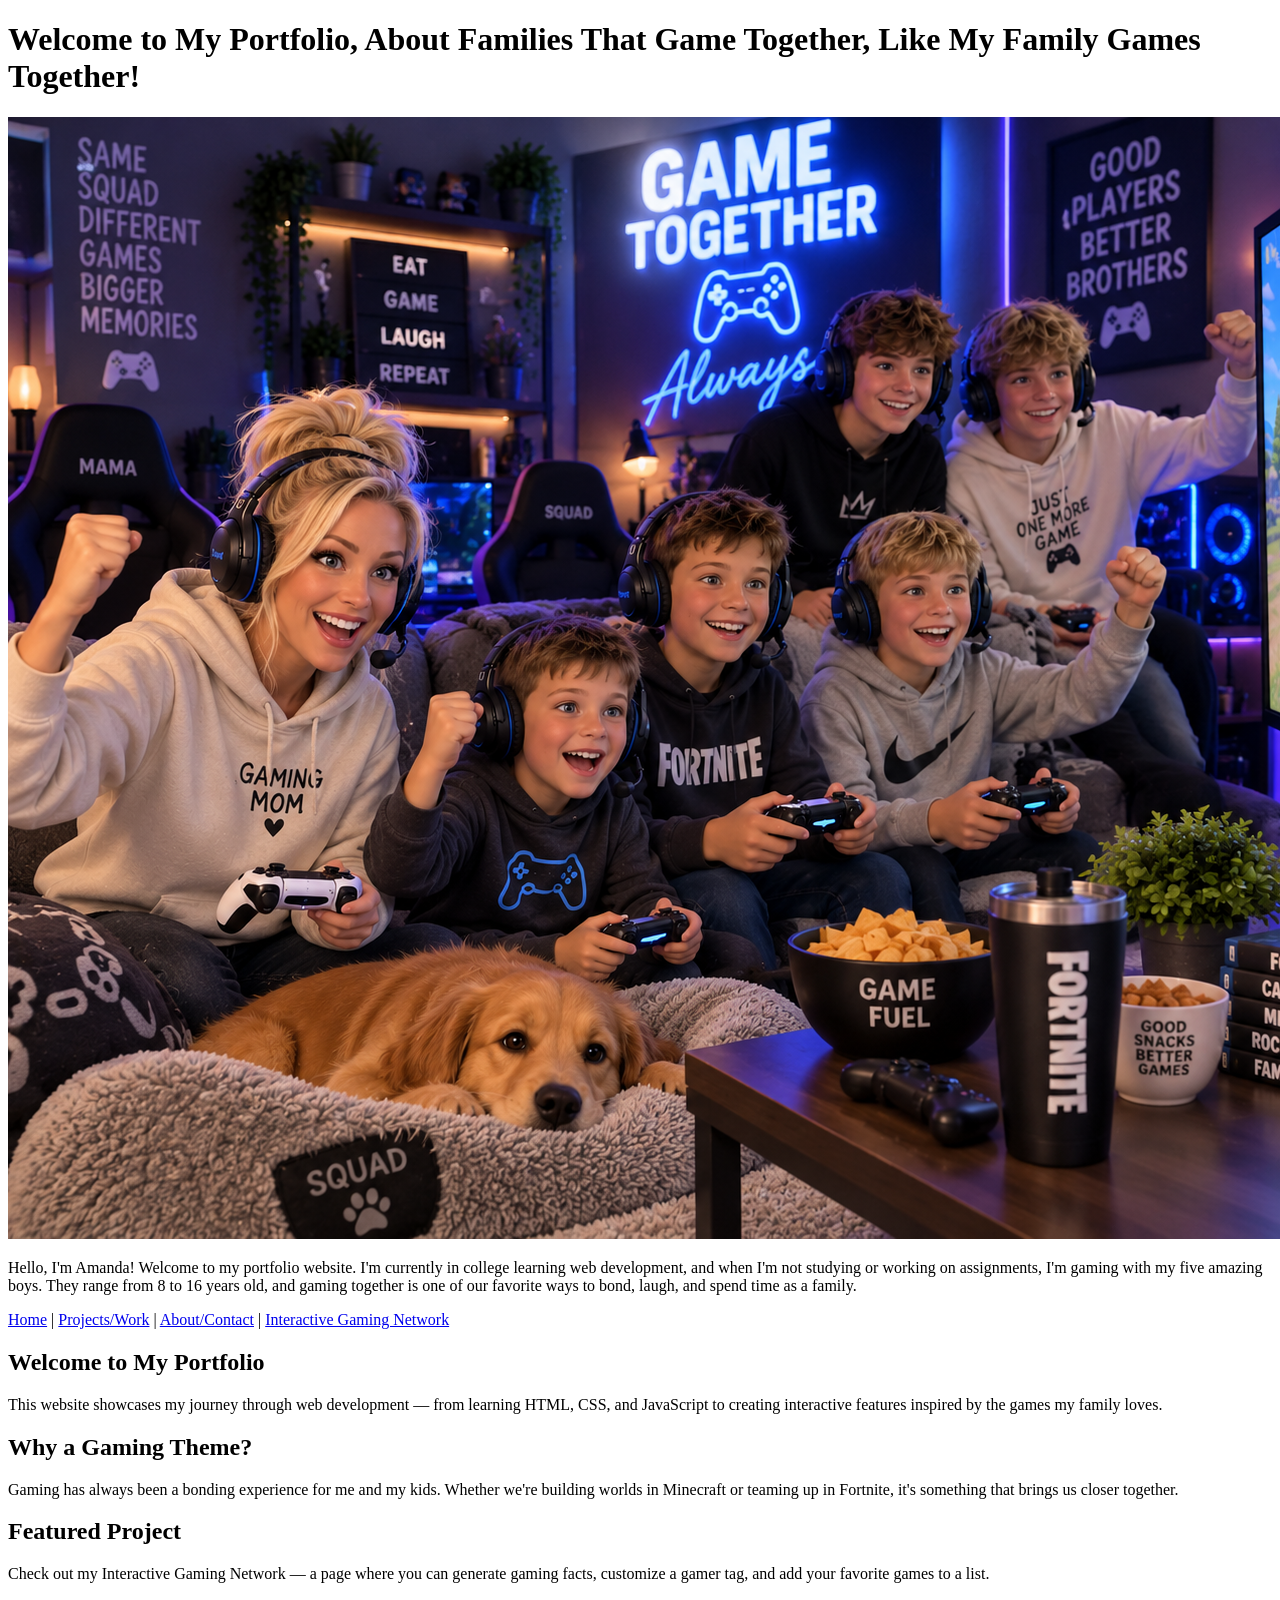
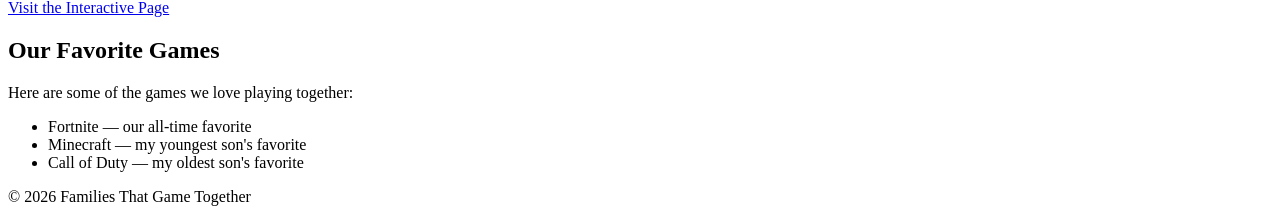
==== index.html @ e623e7ce "fix: remove unnecessary whitespace in index.html" ====
<!doctype html>
<html lang="en">
  <head>
    <meta charset="UTF-8" />
    <meta name="viewport" content="width=device-width, initial-scale=1.0" />
    <title>Welcome to Families That Game Together - My Portfolio</title>

    <link rel="stylesheet" href="assets/style.css" />


  <body>
    <header>
      <h1>
        Welcome to My Portfolio, About Families That Game Together, Like My
        Family Games Together!
      </h1>

      <img
        src="assets/images/chatgptgaming2.png"
        alt="A family gaming scene"
        class="hero-image"
        loading="eager"
        decoding="async"
      />

      <p class="intro">
        Hello, I'm Amanda! Welcome to my portfolio website. I'm currently in
        college learning web development, and when I'm not studying or working
        on assignments, I'm gaming with my five amazing boys. They range from 8
        to 16 years old, and gaming together is one of our favorite ways to
        bond, laugh, and spend time as a family.
      </p>
    </header>

    <nav id="site-nav">
      <a href="index.html">Home</a> |
      <a href="projects.html">Projects/Work</a> |
      <a href="about.html">About/Contact</a> |
      <a href="interactive.html">Interactive Gaming Network</a>
    </nav>

    <main id="main-content">
      <div class="card-container">
        <section class="welcome-section">
          <h2>Welcome to My Portfolio</h2>
          <p>
            This website showcases my journey through web development — from
            learning HTML, CSS, and JavaScript to creating interactive features
            inspired by the games my family loves.
          </p>
        </section>

        <section class="family-gaming">
          <h2>Why a Gaming Theme?</h2>
          <p>
            Gaming has always been a bonding experience for me and my kids.
            Whether we're building worlds in Minecraft or teaming up in
            Fortnite, it's something that brings us closer together.
          </p>
        </section>

        <section class="featured-project">
          <h2>Featured Project</h2>
          <p>
            Check out my Interactive Gaming Network — a page where you can
            generate gaming facts, customize a gamer tag, and add your favorite
            games to a list.
          </p>
          <p><a href="interactive.html">Visit the Interactive Page</a></p>
        </section>

        <section class="favorite-games">
          <h2>Our Favorite Games</h2>
          <p>Here are some of the games we love playing together:</p>
          <ul>
            <li>Fortnite — our all‑time favorite</li>
            <li>Minecraft — my youngest son's favorite</li>
            <li>Call of Duty — my oldest son's favorite</li>
          </ul>
        </section>
      </div>
    </main>

    <footer>
      <p>&copy; 2026 Families That Game Together</p>
    </footer>

    <script src="assets/script.js"></script>
  </body>
</html>
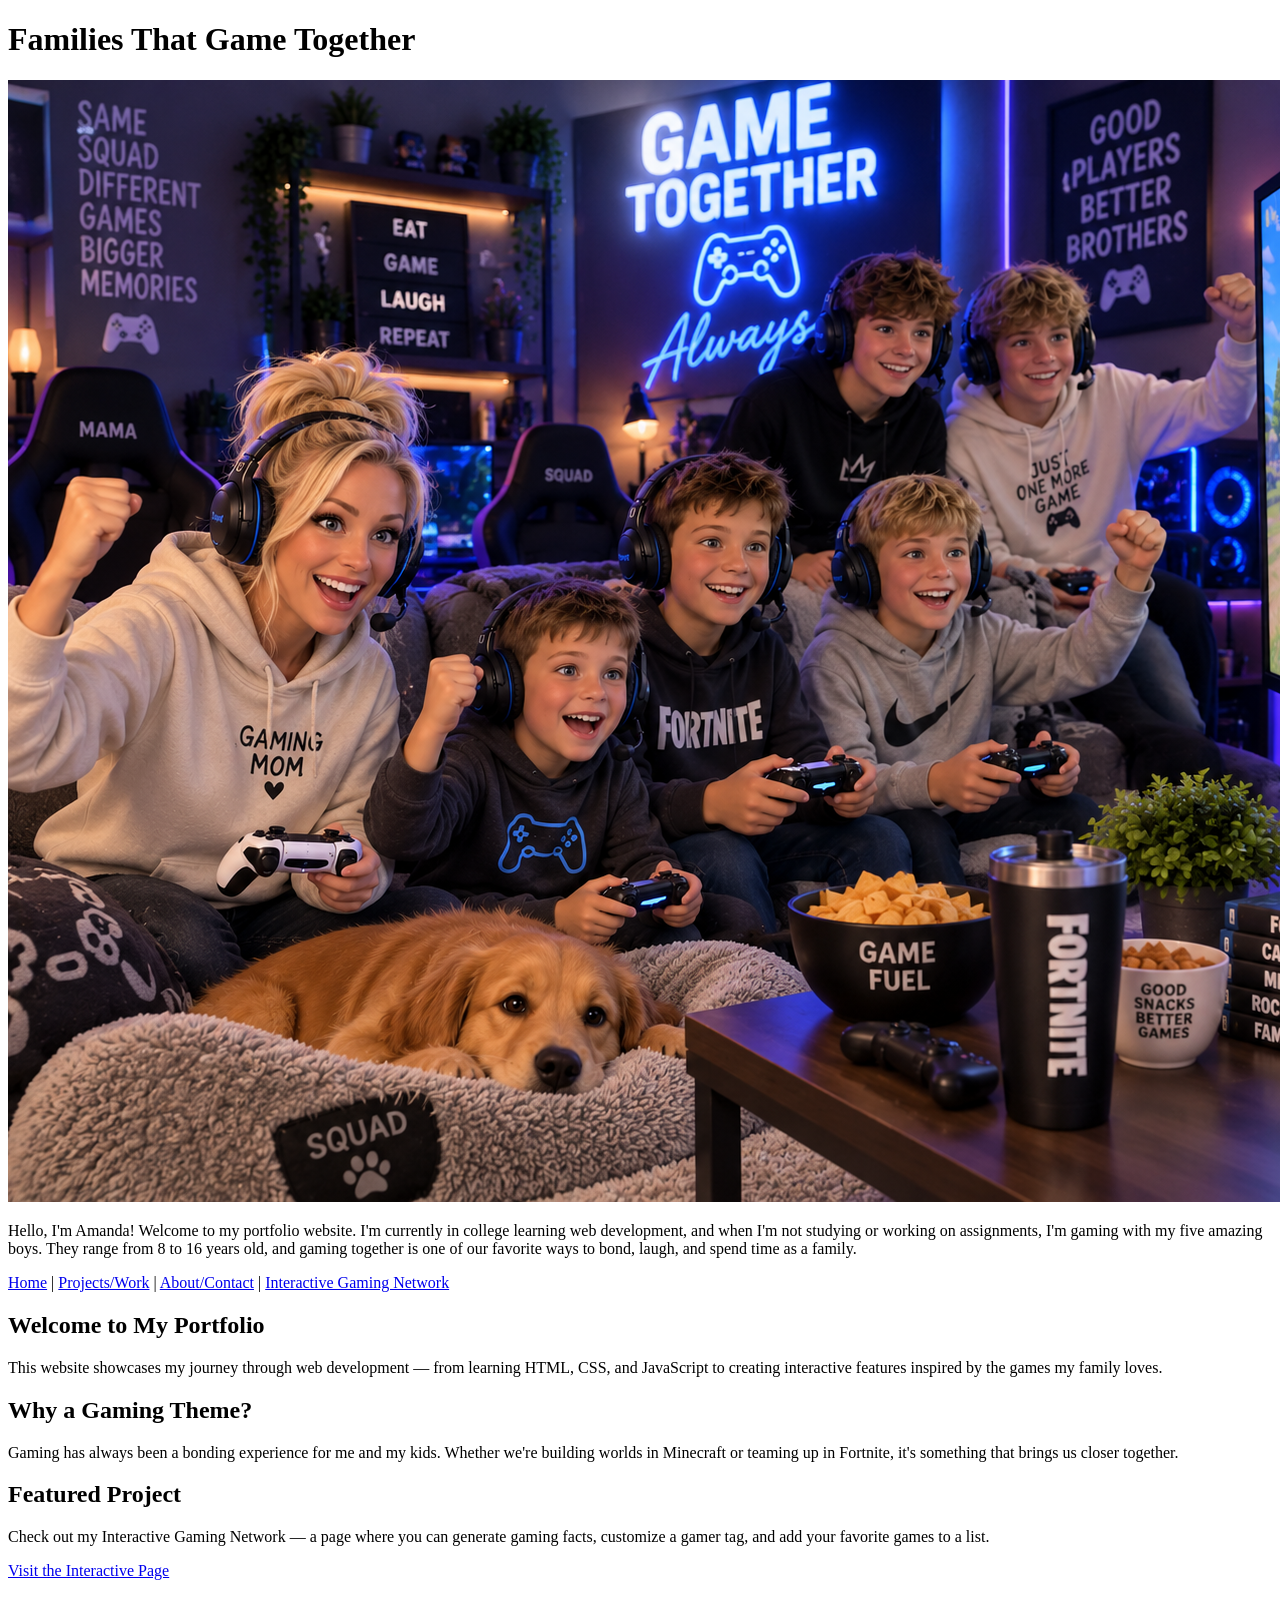
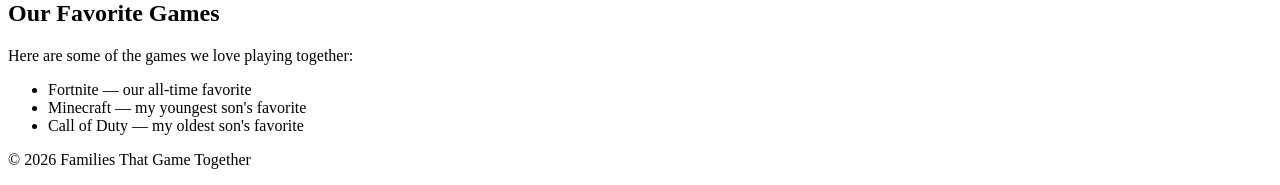
==== commit 712f5e3f: "refactor: update HTML structure and improve accessibility; enhance CSS styles for better visuals" ====
--- a/index.html
+++ b/index.html
@@ -3,21 +3,18 @@
   <head>
     <meta charset="UTF-8" />
     <meta name="viewport" content="width=device-width, initial-scale=1.0" />
-    <title>Welcome to Families That Game Together - My Portfolio</title>
+    <title>Families That Game Together - Amanda's Portfolio</title>
 
     <link rel="stylesheet" href="assets/style.css" />
-
+  </head>
 
   <body>
     <header>
-      <h1>
-        Welcome to My Portfolio, About Families That Game Together, Like My
-        Family Games Together!
-      </h1>
+      <h1>Families That Game Together</h1>
 
       <img
         src="assets/images/chatgptgaming2.png"
-        alt="A family gaming scene"
+        alt="A family gaming together"
         class="hero-image"
         loading="eager"
         decoding="async"
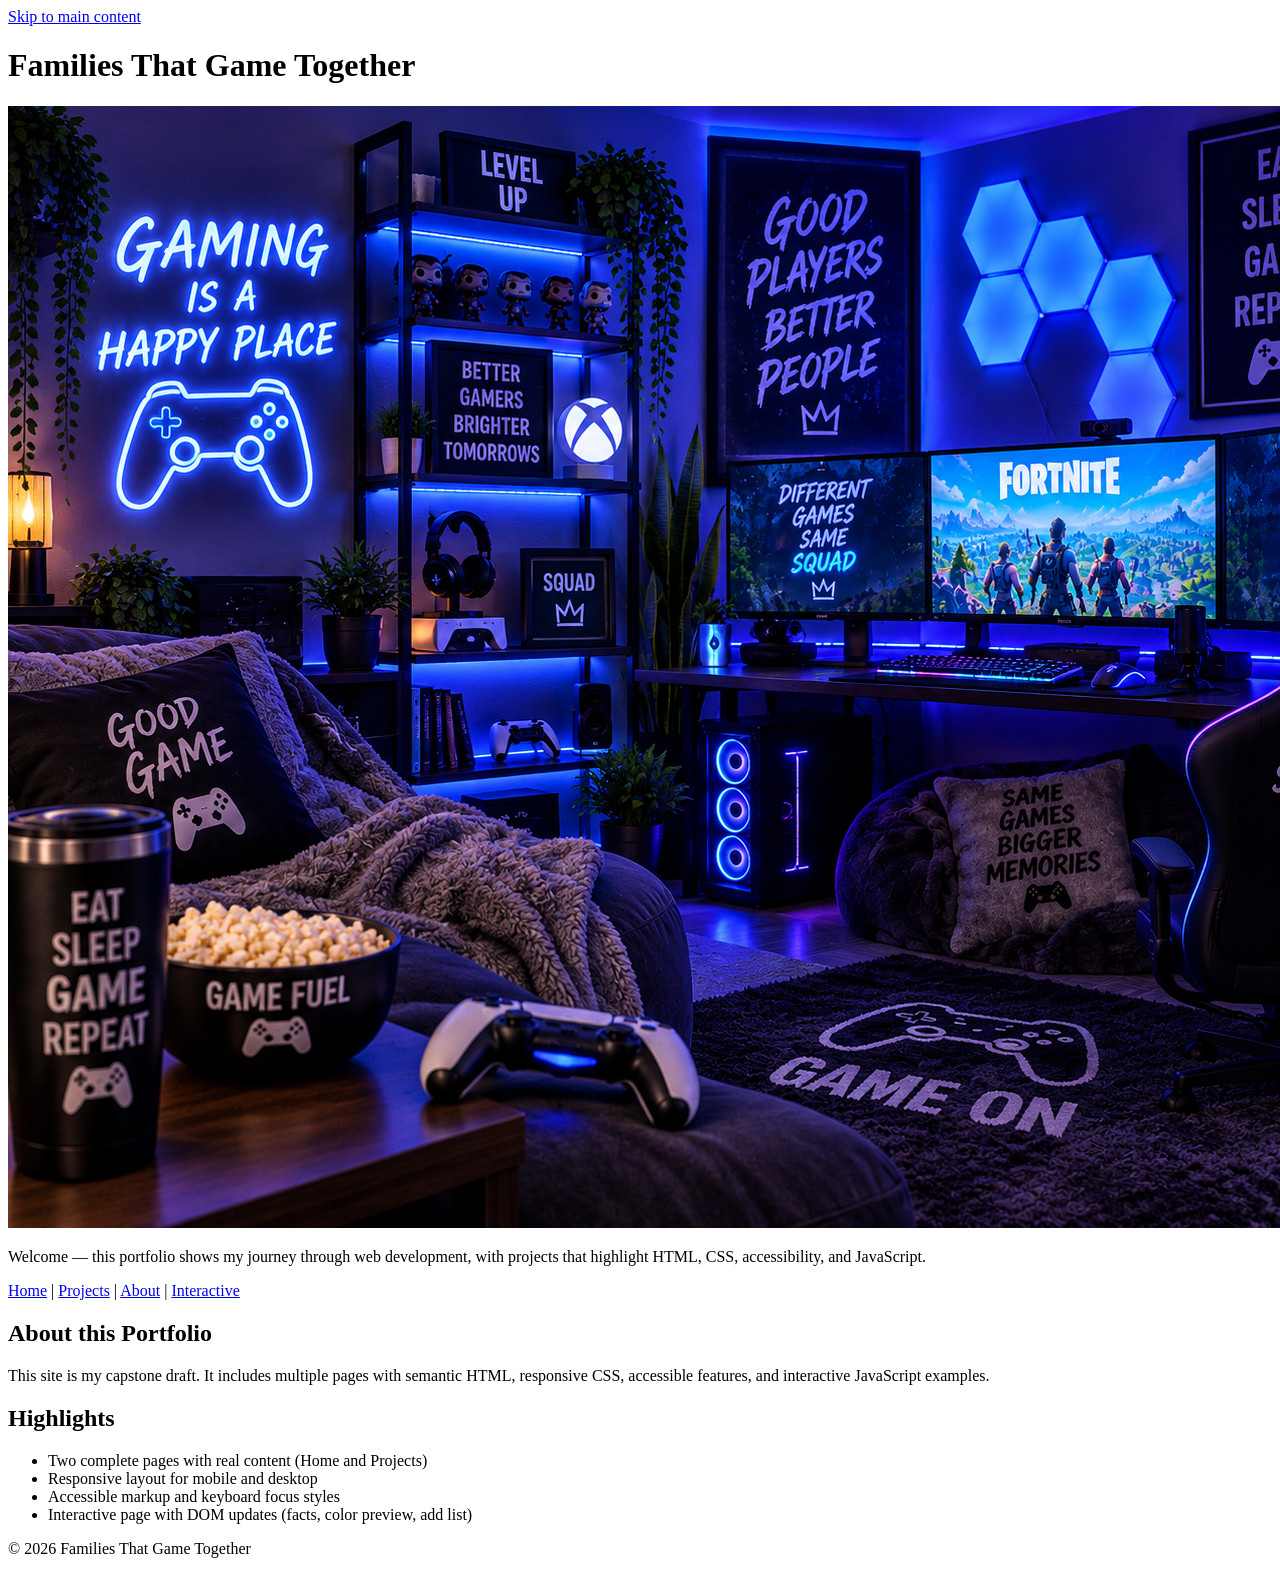
==== commit 443a8d75: "hopefully the last try.  contrast issue addressed, capstone assignment re-addressed. I had it comple" ====
--- a/index.html
+++ b/index.html
@@ -1,87 +1,63 @@
 <!doctype html>
 <html lang="en">
   <head>
-    <meta charset="UTF-8" />
-    <meta name="viewport" content="width=device-width, initial-scale=1.0" />
-    <title>Families That Game Together - Amanda's Portfolio</title>
-
+    <meta charset="utf-8" />
+    <meta name="viewport" content="width=device-width, initial-scale=1" />
+    <title>Families That Game Together — Home</title>
     <link rel="stylesheet" href="assets/style.css" />
   </head>
 
   <body>
+    <a class="skip-link" href="#main-content">Skip to main content</a>
+
     <header>
       <h1>Families That Game Together</h1>
 
       <img
-        src="assets/images/chatgptgaming2.png"
-        alt="A family gaming together"
+        src="assets/images/gamingoverload.png"
+        alt="Colorful gaming illustration representing creativity and development"
         class="hero-image"
         loading="eager"
         decoding="async"
       />
 
       <p class="intro">
-        Hello, I'm Amanda! Welcome to my portfolio website. I'm currently in
-        college learning web development, and when I'm not studying or working
-        on assignments, I'm gaming with my five amazing boys. They range from 8
-        to 16 years old, and gaming together is one of our favorite ways to
-        bond, laugh, and spend time as a family.
+        Welcome — this portfolio shows my journey through web development, with
+        projects that highlight HTML, CSS, accessibility, and JavaScript.
       </p>
     </header>
 
-    <nav id="site-nav">
-      <a href="index.html">Home</a> |
-      <a href="projects.html">Projects/Work</a> |
-      <a href="about.html">About/Contact</a> |
-      <a href="interactive.html">Interactive Gaming Network</a>
+    <nav id="site-nav" aria-label="Primary navigation">
+      <a href="index.html" aria-current="page">Home</a> |
+      <a href="projects.html">Projects</a> | <a href="about.html">About</a> |
+      <a href="interactive.html">Interactive</a>
     </nav>
 
-    <main id="main-content">
-      <div class="card-container">
-        <section class="welcome-section">
-          <h2>Welcome to My Portfolio</h2>
-          <p>
-            This website showcases my journey through web development — from
-            learning HTML, CSS, and JavaScript to creating interactive features
-            inspired by the games my family loves.
-          </p>
-        </section>
+    <main id="main-content" role="main">
+      <section>
+        <h2>About this Portfolio</h2>
+        <p>
+          This site is my capstone draft. It includes multiple pages with
+          semantic HTML, responsive CSS, accessible features, and interactive
+          JavaScript examples.
+        </p>
+      </section>
 
-        <section class="family-gaming">
-          <h2>Why a Gaming Theme?</h2>
-          <p>
-            Gaming has always been a bonding experience for me and my kids.
-            Whether we're building worlds in Minecraft or teaming up in
-            Fortnite, it's something that brings us closer together.
-          </p>
-        </section>
-
-        <section class="featured-project">
-          <h2>Featured Project</h2>
-          <p>
-            Check out my Interactive Gaming Network — a page where you can
-            generate gaming facts, customize a gamer tag, and add your favorite
-            games to a list.
-          </p>
-          <p><a href="interactive.html">Visit the Interactive Page</a></p>
-        </section>
-
-        <section class="favorite-games">
-          <h2>Our Favorite Games</h2>
-          <p>Here are some of the games we love playing together:</p>
-          <ul>
-            <li>Fortnite — our all‑time favorite</li>
-            <li>Minecraft — my youngest son's favorite</li>
-            <li>Call of Duty — my oldest son's favorite</li>
-          </ul>
-        </section>
-      </div>
+      <section>
+        <h2>Highlights</h2>
+        <ul>
+          <li>Two complete pages with real content (Home and Projects)</li>
+          <li>Responsive layout for mobile and desktop</li>
+          <li>Accessible markup and keyboard focus styles</li>
+          <li>
+            Interactive page with DOM updates (facts, color preview, add list)
+          </li>
+        </ul>
+      </section>
     </main>
 
     <footer>
       <p>&copy; 2026 Families That Game Together</p>
     </footer>
-
-    <script src="assets/script.js"></script>
   </body>
 </html>
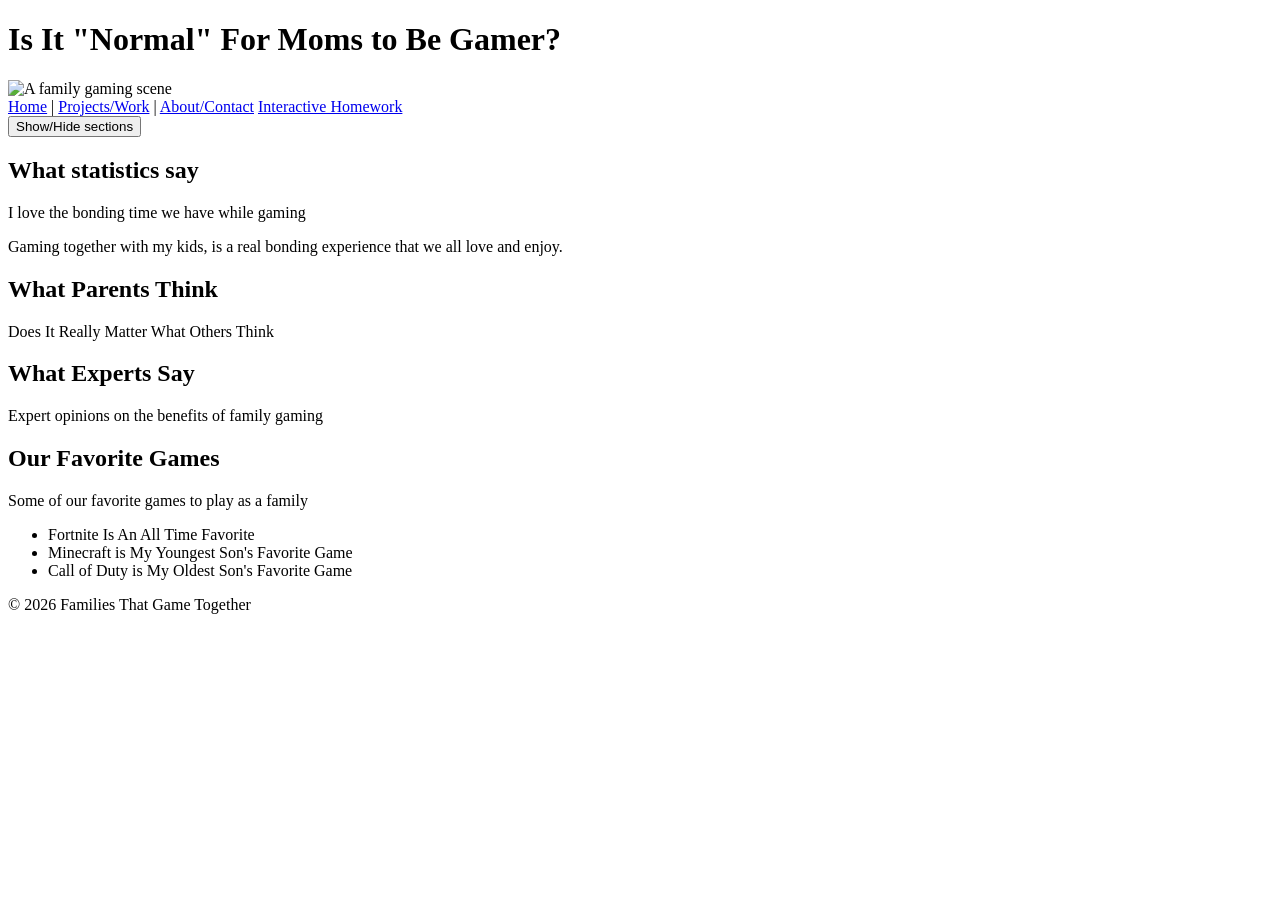
==== commit b7d9d846: "fixed style.css, removed un-needed folder." ====
--- a/index.html
+++ b/index.html
@@ -1,63 +1,63 @@
 <!doctype html>
 <html lang="en">
   <head>
-    <meta charset="utf-8" />
-    <meta name="viewport" content="width=device-width, initial-scale=1" />
-    <title>Families That Game Together — Home</title>
+    <title>Families That Game Together</title>
     <link rel="stylesheet" href="assets/style.css" />
   </head>
-
   <body>
-    <a class="skip-link" href="#main-content">Skip to main content</a>
-
     <header>
-      <h1>Families That Game Together</h1>
+      <h1>Is It "Normal" For Moms to Be Gamer?</h1>
 
       <img
-        src="assets/images/gamingoverload.png"
-        alt="Colorful gaming illustration representing creativity and development"
+        src="assets/images/chatgptfortnitefam.png"
+        alt="A family gaming scene"
         class="hero-image"
         loading="eager"
         decoding="async"
       />
+    </header>
+    <nav id="site-nav">
+      <a href="index.html">Home</a> |
+      <a href="projects.html">Projects/Work</a> |
+      <a href="about.html">About/Contact</a>
+      <a href="interactive.html">Interactive Homework</a>
+    </nav>
+    <button id="toggleCards">Show/Hide sections</button>
+    <main id="main-content">
+      <div class="card-container">
+        <section class="bonding-time">
+          <h2>What statistics say</h2>
+          <p>I love the bonding time we have while gaming</p>
+          <p>
+            Gaming together with my kids, is a real bonding experience that we
+            all love and enjoy.
+          </p>
+        </section>
+        <section class="parental-views">
+          <h2>What Parents Think</h2>
+          <p>Does It Really Matter What Others Think</p>
+        </section>
 
-      <p class="intro">
-        Welcome — this portfolio shows my journey through web development, with
-        projects that highlight HTML, CSS, accessibility, and JavaScript.
-      </p>
-    </header>
+        <section class="expert-opinions">
+          <h2>What Experts Say</h2>
+          <p>Expert opinions on the benefits of family gaming</p>
+        </section>
 
-    <nav id="site-nav" aria-label="Primary navigation">
-      <a href="index.html" aria-current="page">Home</a> |
-      <a href="projects.html">Projects</a> | <a href="about.html">About</a> |
-      <a href="interactive.html">Interactive</a>
-    </nav>
-
-    <main id="main-content" role="main">
-      <section>
-        <h2>About this Portfolio</h2>
-        <p>
-          This site is my capstone draft. It includes multiple pages with
-          semantic HTML, responsive CSS, accessible features, and interactive
-          JavaScript examples.
-        </p>
-      </section>
-
-      <section>
-        <h2>Highlights</h2>
-        <ul>
-          <li>Two complete pages with real content (Home and Projects)</li>
-          <li>Responsive layout for mobile and desktop</li>
-          <li>Accessible markup and keyboard focus styles</li>
-          <li>
-            Interactive page with DOM updates (facts, color preview, add list)
-          </li>
-        </ul>
-      </section>
+        <section>
+          <h2>Our Favorite Games</h2>
+          <p>Some of our favorite games to play as a family</p>
+          <ul>
+            <li>Fortnite Is An All Time Favorite</li>
+            <li>Minecraft is My Youngest Son's Favorite Game</li>
+            <li>Call of Duty is My Oldest Son's Favorite Game</li>
+          </ul>
+        </section>
+      </div>
     </main>
-
-    <footer>
+    <footer id="page-footer">
       <p>&copy; 2026 Families That Game Together</p>
     </footer>
+
+    <script src="assets/script.js"></script>
   </body>
 </html>
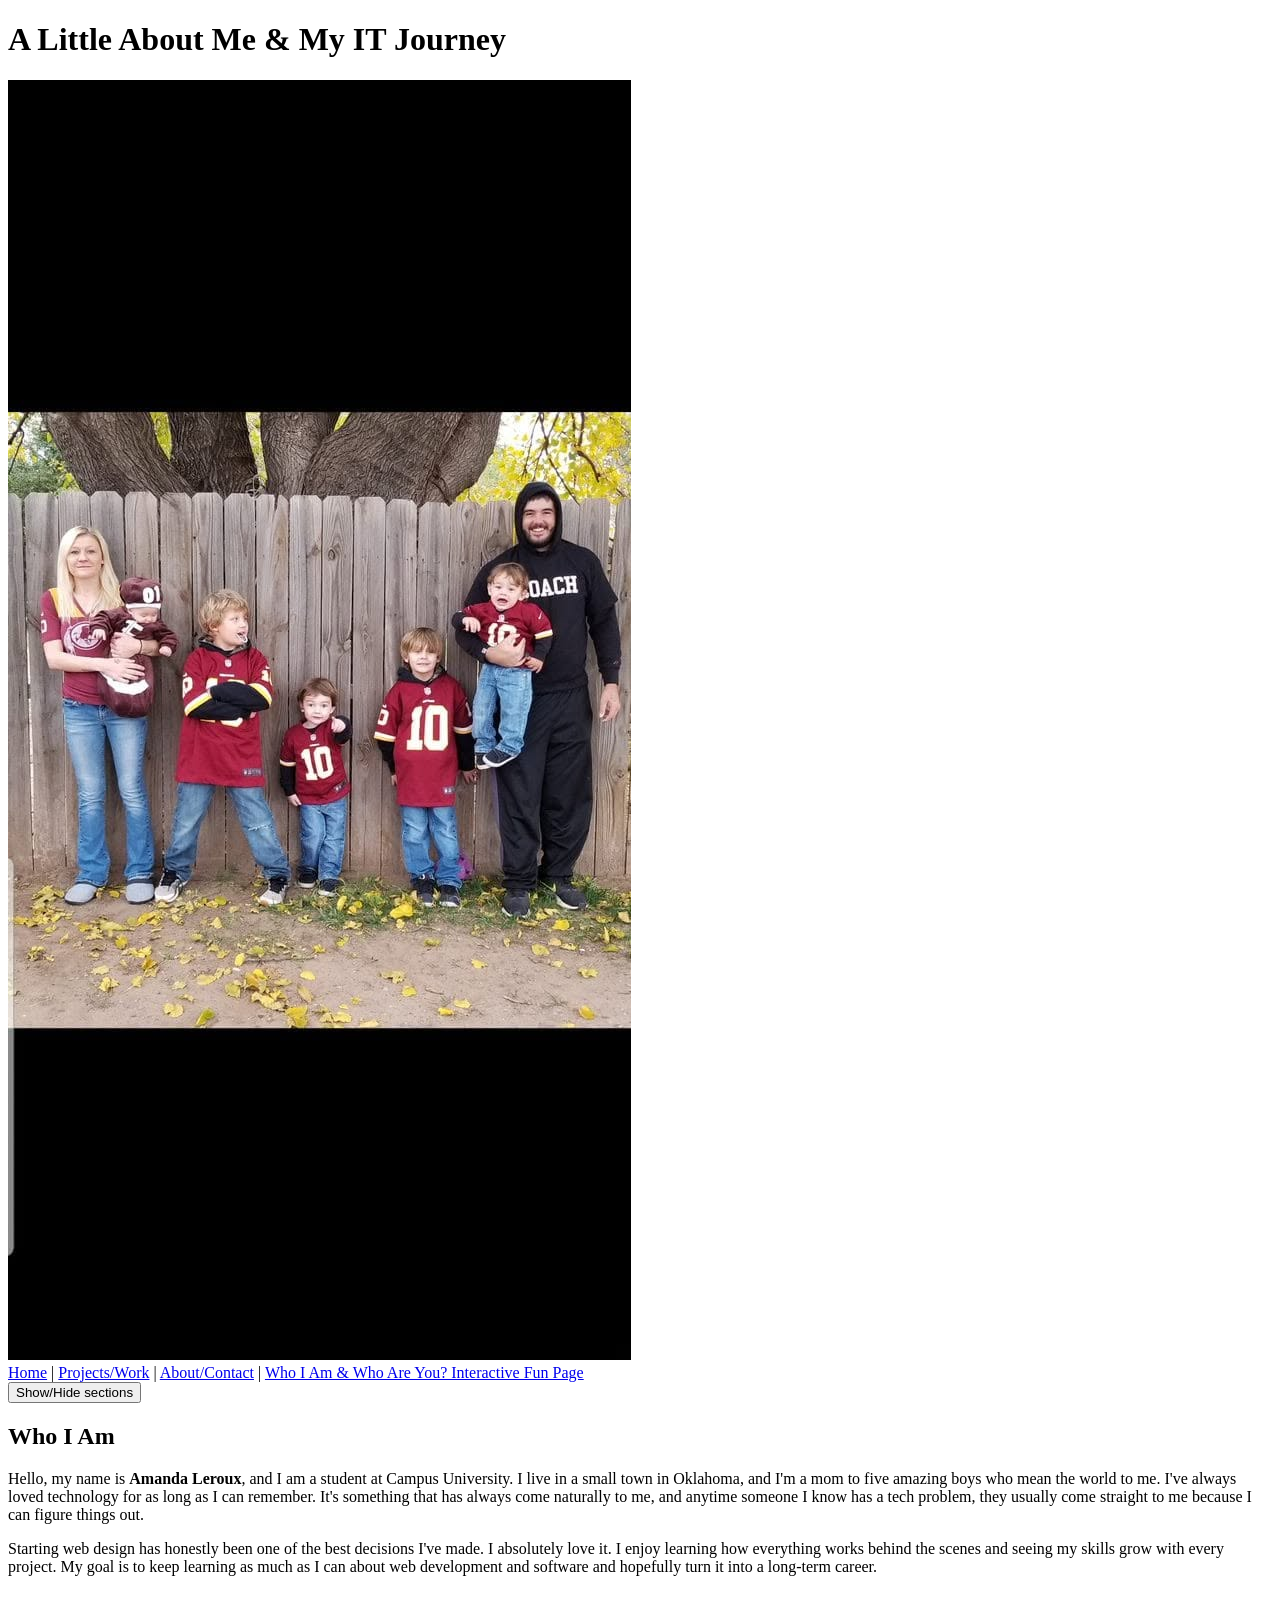
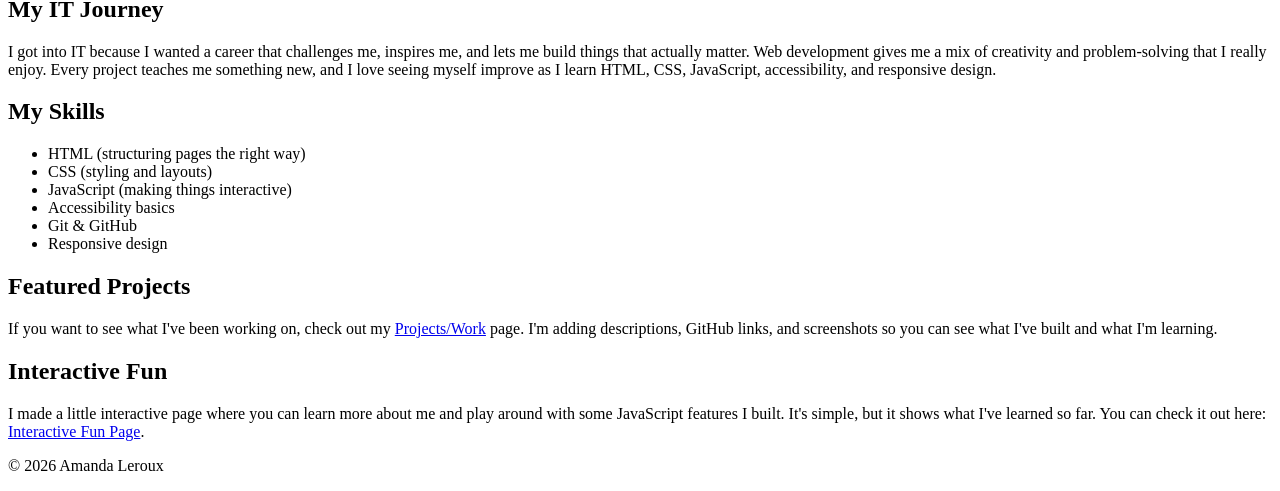
==== commit 42fc4e9e: "changed to about me portfolio from "gamer Moms" . Capstone complete" ====
--- a/index.html
+++ b/index.html
@@ -1,61 +1,110 @@
 <!doctype html>
 <html lang="en">
   <head>
-    <title>Families That Game Together</title>
+    <title>My Portfolio</title>
     <link rel="stylesheet" href="assets/style.css" />
   </head>
+
   <body>
     <header>
-      <h1>Is It "Normal" For Moms to Be Gamer?</h1>
+      <h1>A Little About Me & My IT Journey</h1>
 
       <img
-        src="assets/images/chatgptfortnitefam.png"
-        alt="A family gaming scene"
+        src="assets/images/my.family.jpg"
+        alt="My family on Halloween, dressed as football players."
         class="hero-image"
         loading="eager"
         decoding="async"
       />
     </header>
+
     <nav id="site-nav">
       <a href="index.html">Home</a> |
       <a href="projects.html">Projects/Work</a> |
-      <a href="about.html">About/Contact</a>
-      <a href="interactive.html">Interactive Homework</a>
+      <a href="about.html">About/Contact</a> |
+      <a href="interactive.html"
+        >Who I Am & Who Are You? Interactive Fun Page</a
+      >
     </nav>
+
     <button id="toggleCards">Show/Hide sections</button>
+
     <main id="main-content">
       <div class="card-container">
-        <section class="bonding-time">
-          <h2>What statistics say</h2>
-          <p>I love the bonding time we have while gaming</p>
+        <!-- WHO I AM -->
+        <section class="about-me">
+          <h2>Who I Am</h2>
           <p>
-            Gaming together with my kids, is a real bonding experience that we
-            all love and enjoy.
+            Hello, my name is <strong>Amanda Leroux</strong>, and I am a student
+            at Campus University. I live in a small town in Oklahoma, and I'm a
+            mom to five amazing boys who mean the world to me. I've always loved
+            technology for as long as I can remember. It's something that has
+            always come naturally to me, and anytime someone I know has a tech
+            problem, they usually come straight to me because I can figure
+            things out.
+          </p>
+
+          <p>
+            Starting web design has honestly been one of the best decisions I've
+            made. I absolutely love it. I enjoy learning how everything works
+            behind the scenes and seeing my skills grow with every project. My
+            goal is to keep learning as much as I can about web development and
+            software and hopefully turn it into a long‑term career.
           </p>
         </section>
-        <section class="parental-views">
-          <h2>What Parents Think</h2>
-          <p>Does It Really Matter What Others Think</p>
+
+        <!-- IT JOURNEY -->
+        <section class="it-journey">
+          <h2>My IT Journey</h2>
+          <p>
+            I got into IT because I wanted a career that challenges me, inspires
+            me, and lets me build things that actually matter. Web development
+            gives me a mix of creativity and problem‑solving that I really
+            enjoy. Every project teaches me something new, and I love seeing
+            myself improve as I learn HTML, CSS, JavaScript, accessibility, and
+            responsive design.
+          </p>
         </section>
 
-        <section class="expert-opinions">
-          <h2>What Experts Say</h2>
-          <p>Expert opinions on the benefits of family gaming</p>
+        <!-- SKILLS -->
+        <section class="skills">
+          <h2>My Skills</h2>
+          <ul>
+            <li>HTML (structuring pages the right way)</li>
+            <li>CSS (styling and layouts)</li>
+            <li>JavaScript (making things interactive)</li>
+            <li>Accessibility basics</li>
+            <li>Git & GitHub</li>
+            <li>Responsive design</li>
+          </ul>
         </section>
 
-        <section>
-          <h2>Our Favorite Games</h2>
-          <p>Some of our favorite games to play as a family</p>
-          <ul>
-            <li>Fortnite Is An All Time Favorite</li>
-            <li>Minecraft is My Youngest Son's Favorite Game</li>
-            <li>Call of Duty is My Oldest Son's Favorite Game</li>
-          </ul>
+        <!-- PROJECTS -->
+        <section class="projects-preview">
+          <h2>Featured Projects</h2>
+          <p>
+            If you want to see what I've been working on, check out my
+            <a href="projects.html">Projects/Work</a> page. I'm adding
+            descriptions, GitHub links, and screenshots so you can see what I've
+            built and what I'm learning.
+          </p>
+        </section>
+
+        <!-- INTERACTIVE PAGE -->
+        <section class="interactive-preview">
+          <h2>Interactive Fun</h2>
+          <p>
+            I made a little interactive page where you can learn more about me
+            and play around with some JavaScript features I built. It's simple,
+            but it shows what I've learned so far. You can check it out here:
+            <a href="interactive.html">Interactive Fun Page</a>.
+          </p>
         </section>
       </div>
     </main>
+
     <footer id="page-footer">
-      <p>&copy; 2026 Families That Game Together</p>
+      <p>&copy; 2026 Amanda Leroux</p>
     </footer>
 
     <script src="assets/script.js"></script>
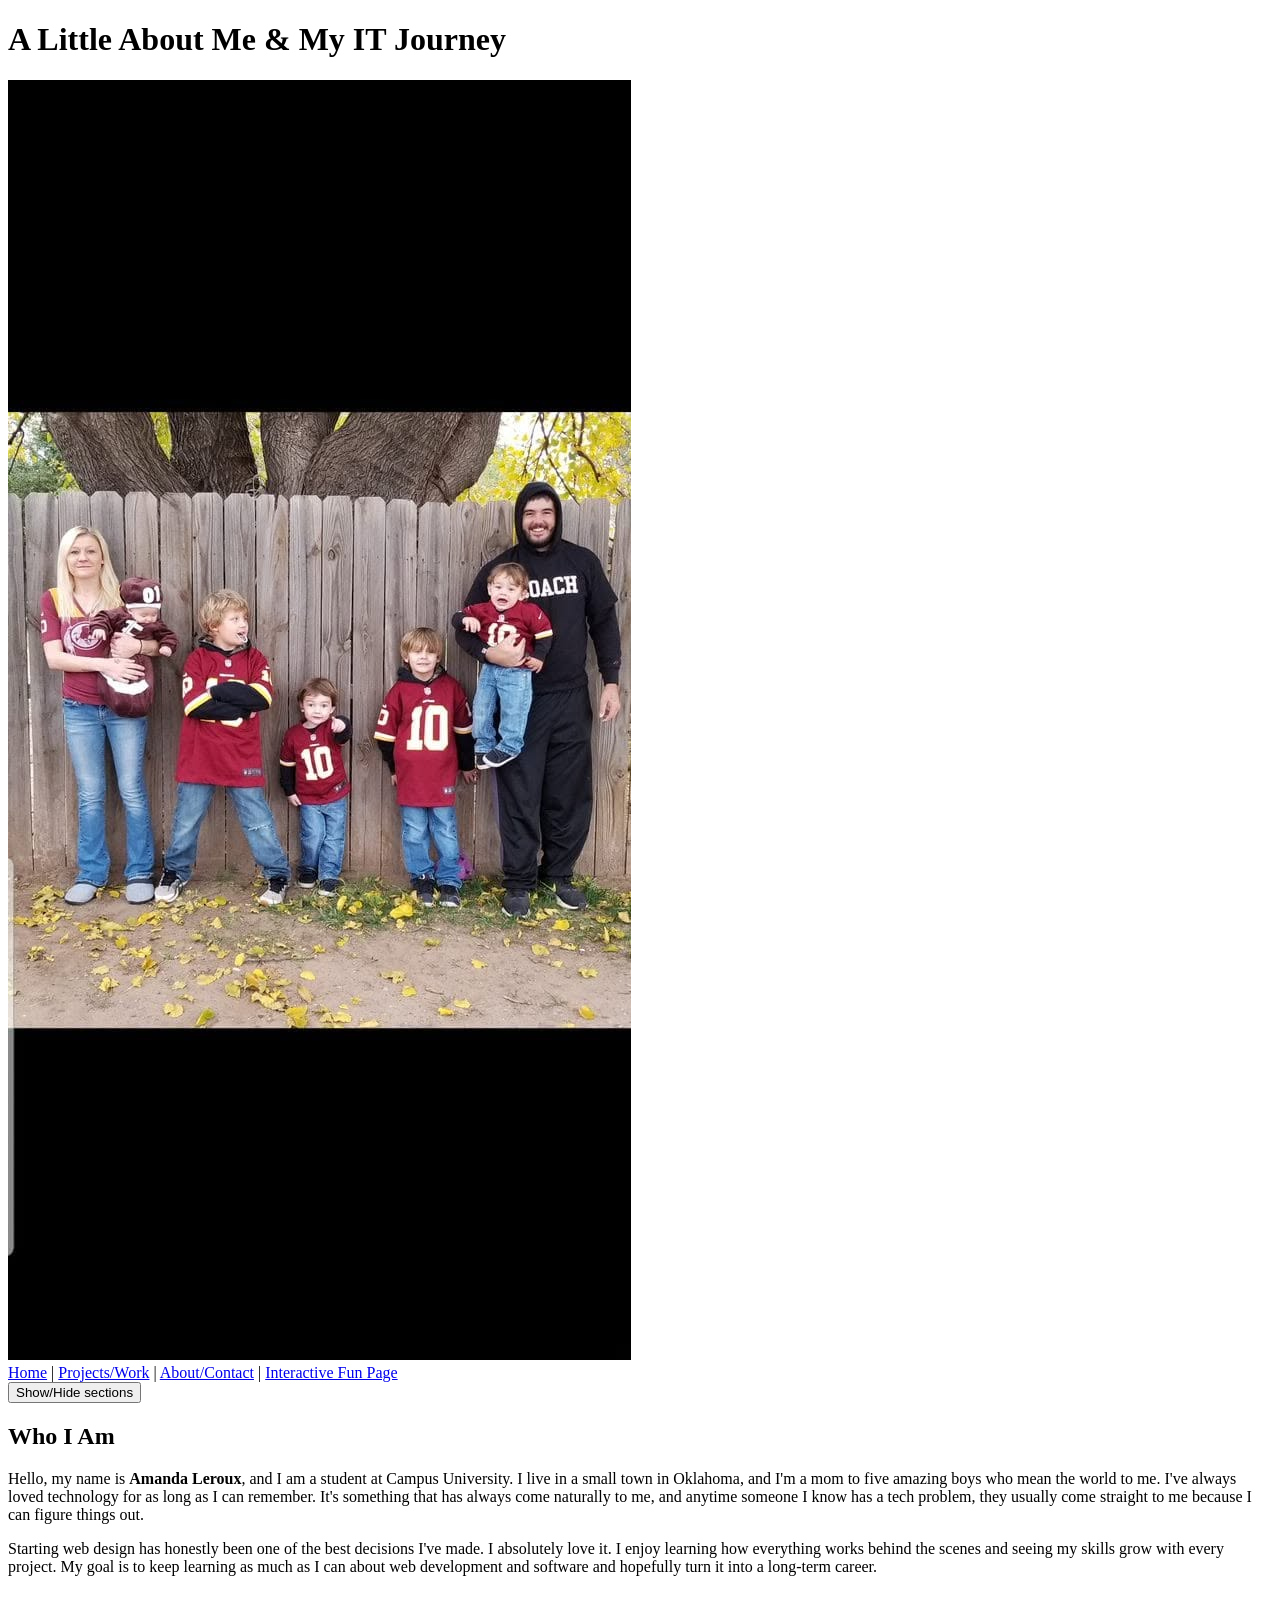
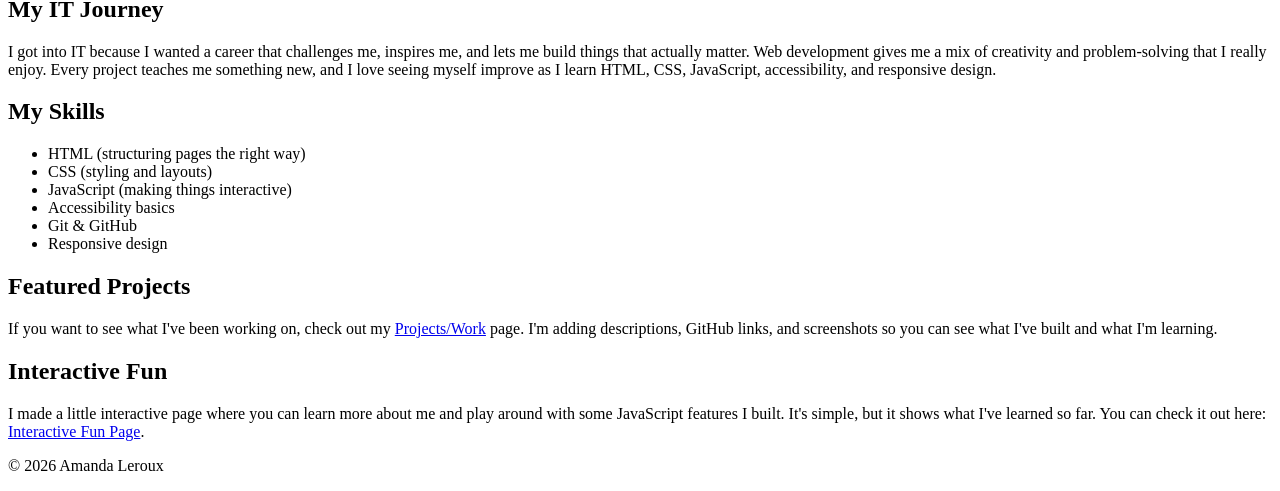
==== commit d3881296: "simplified link text for interactive fun page in navigation" ====
--- a/index.html
+++ b/index.html
@@ -22,9 +22,7 @@
       <a href="index.html">Home</a> |
       <a href="projects.html">Projects/Work</a> |
       <a href="about.html">About/Contact</a> |
-      <a href="interactive.html"
-        >Who I Am & Who Are You? Interactive Fun Page</a
-      >
+      <a href="interactive.html">Interactive Fun Page</a>
     </nav>
 
     <button id="toggleCards">Show/Hide sections</button>
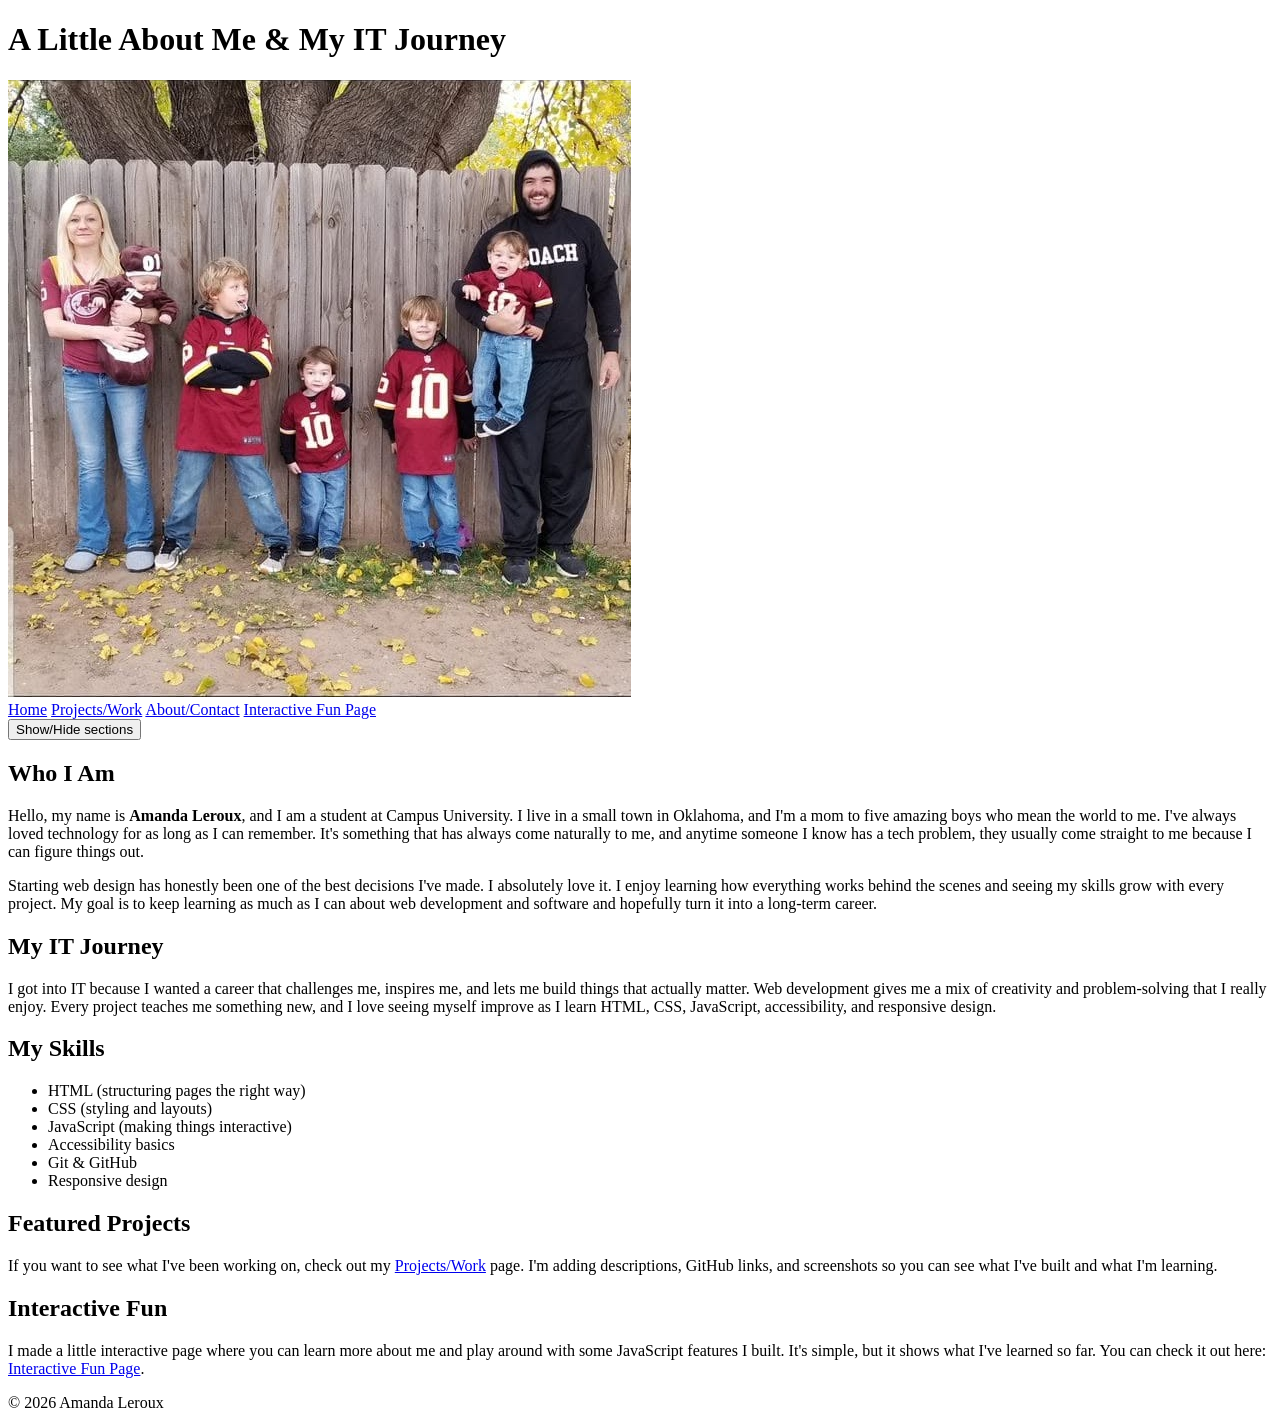
==== commit a35efb10: "added media flex, so my page will work on mobile. deleted beach facts and fixed interactive to work " ====
--- a/index.html
+++ b/index.html
@@ -19,9 +19,9 @@
     </header>
 
     <nav id="site-nav">
-      <a href="index.html">Home</a> |
-      <a href="projects.html">Projects/Work</a> |
-      <a href="about.html">About/Contact</a> |
+      <a href="index.html">Home</a>
+      <a href="projects.html">Projects/Work</a>
+      <a href="about.html">About/Contact</a>
       <a href="interactive.html">Interactive Fun Page</a>
     </nav>
 
